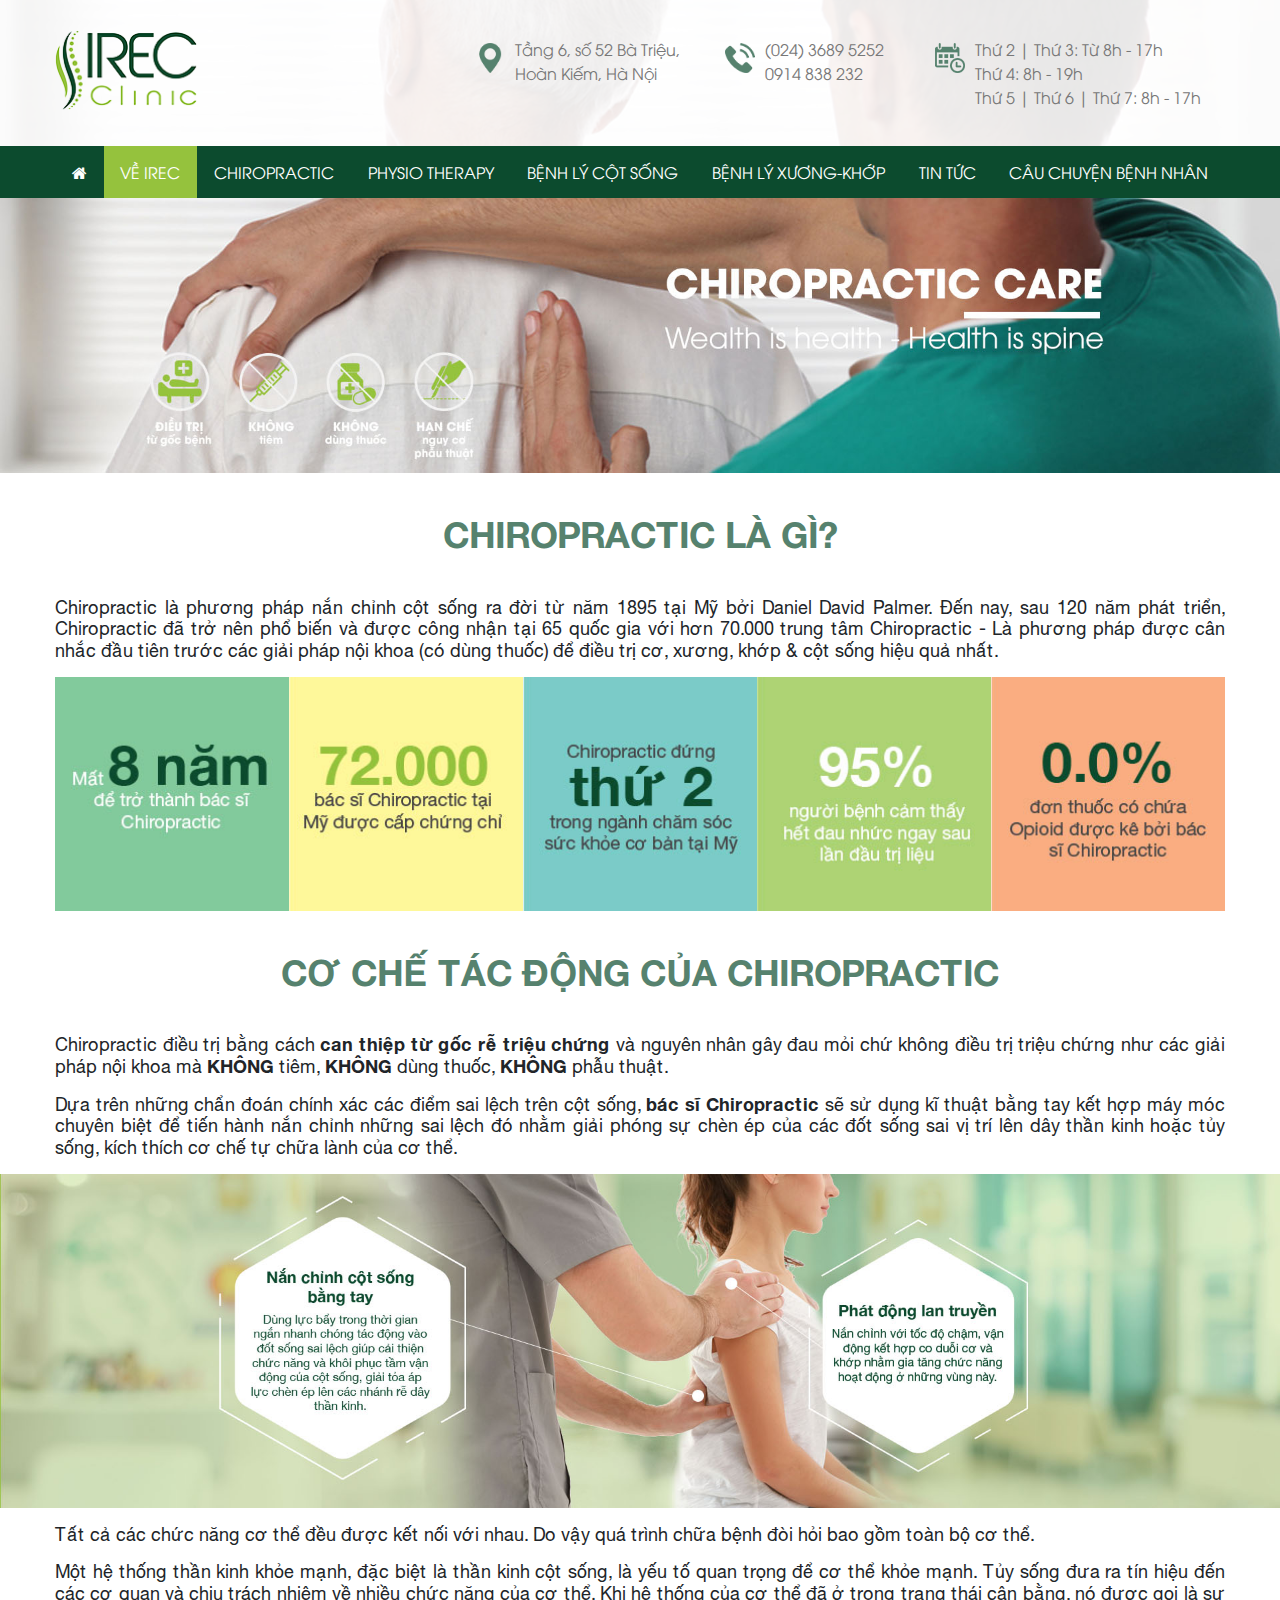
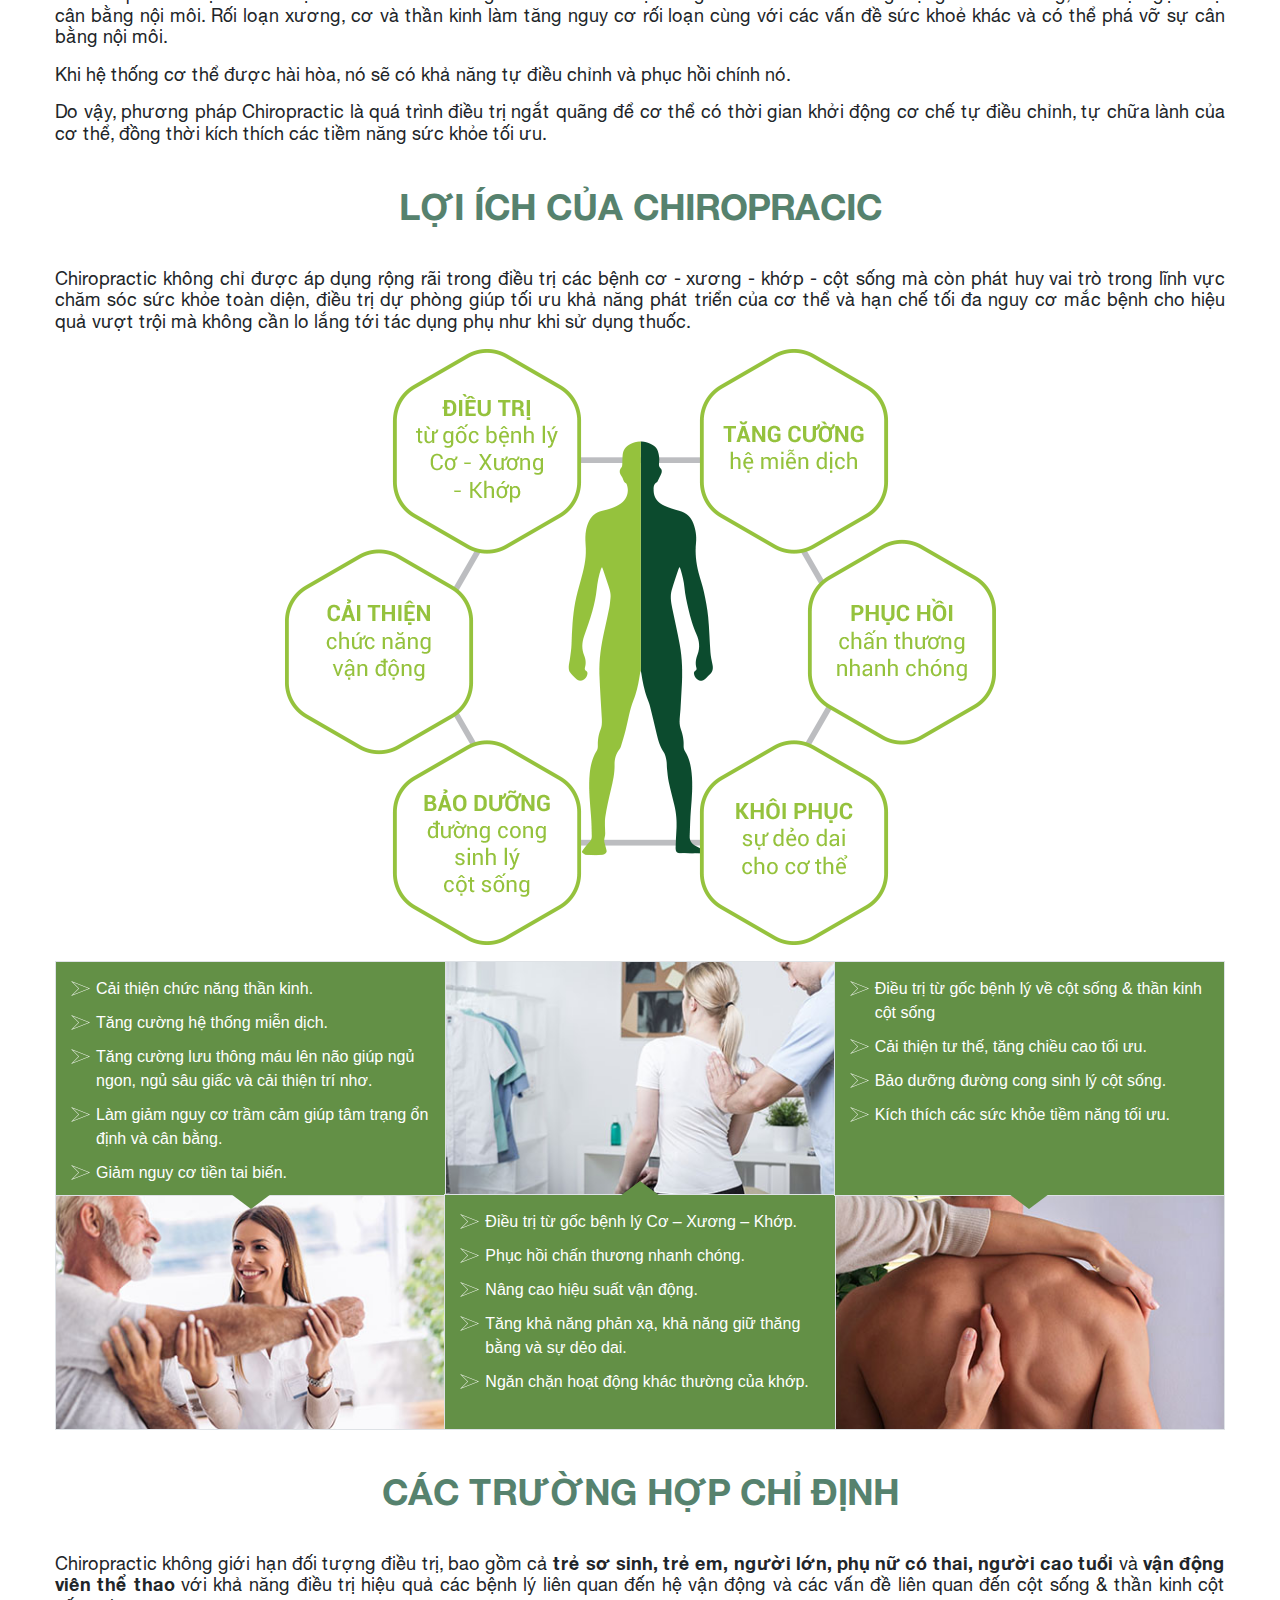
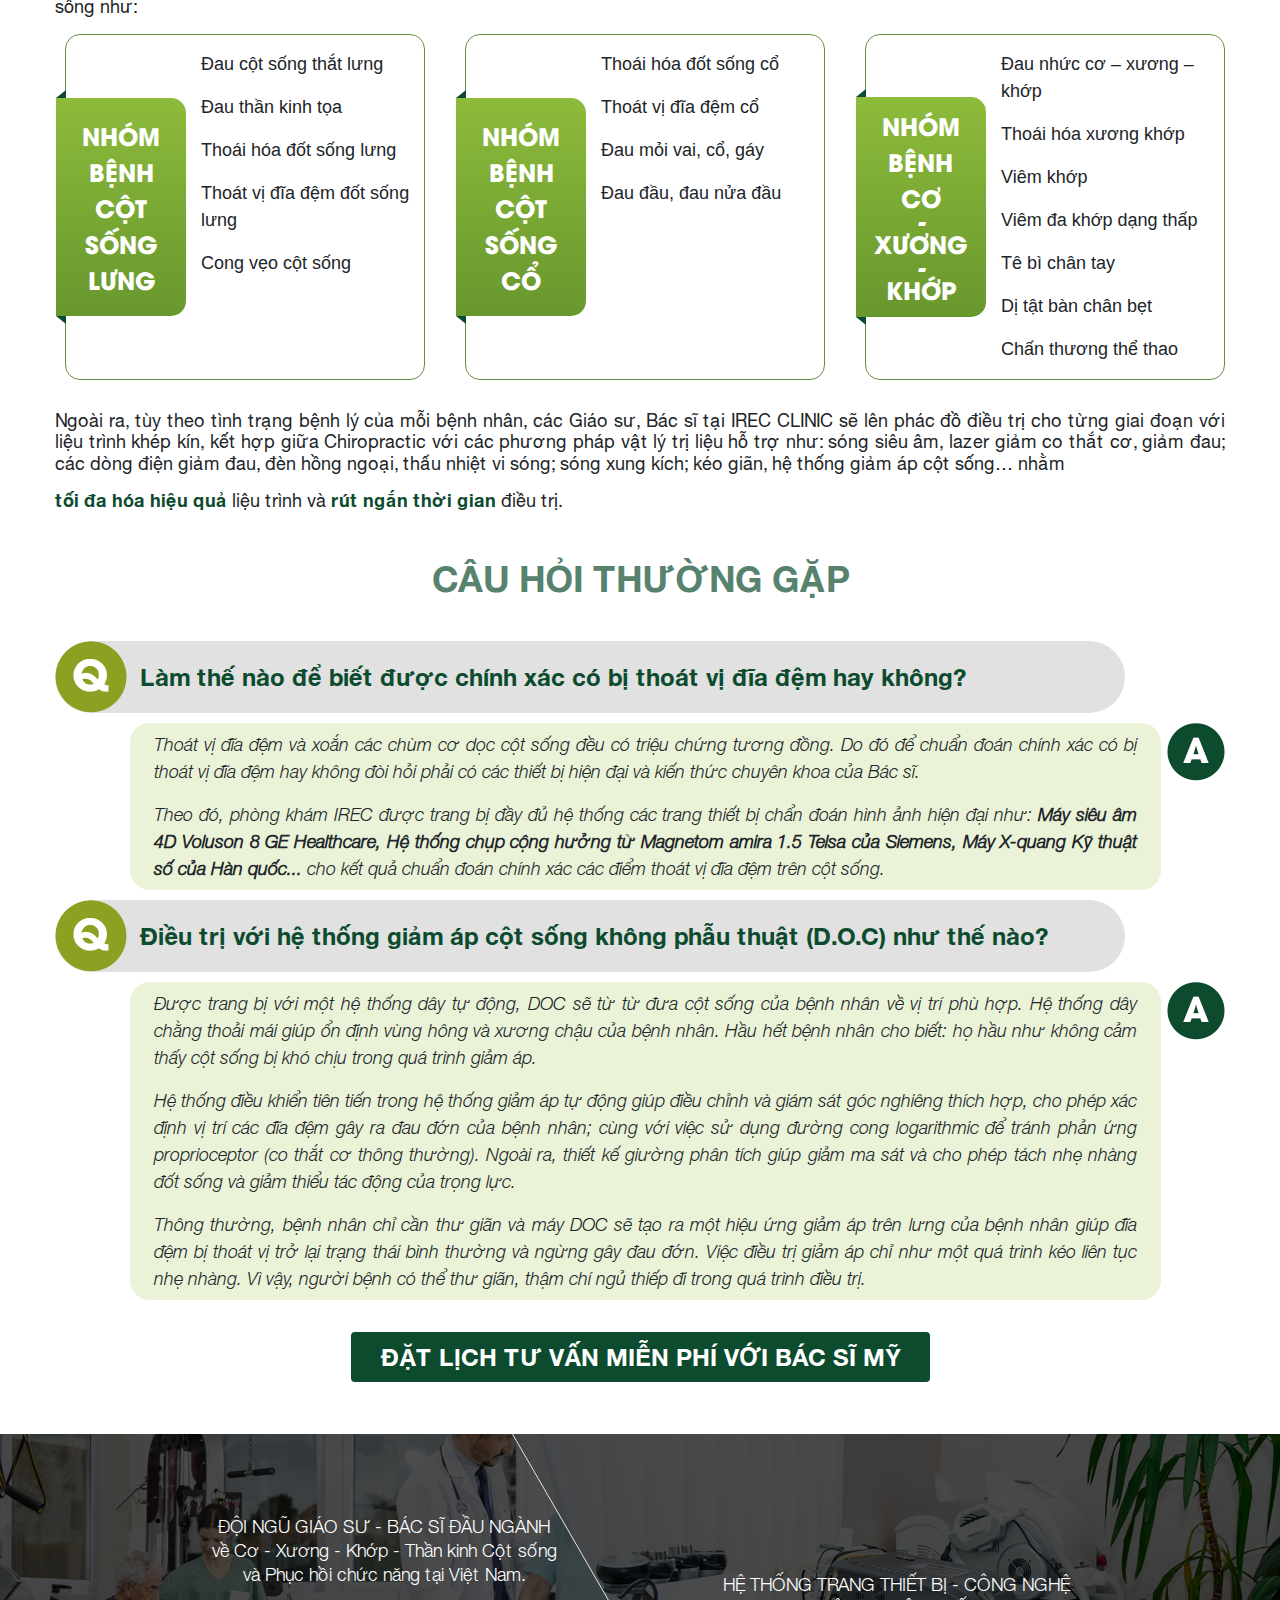
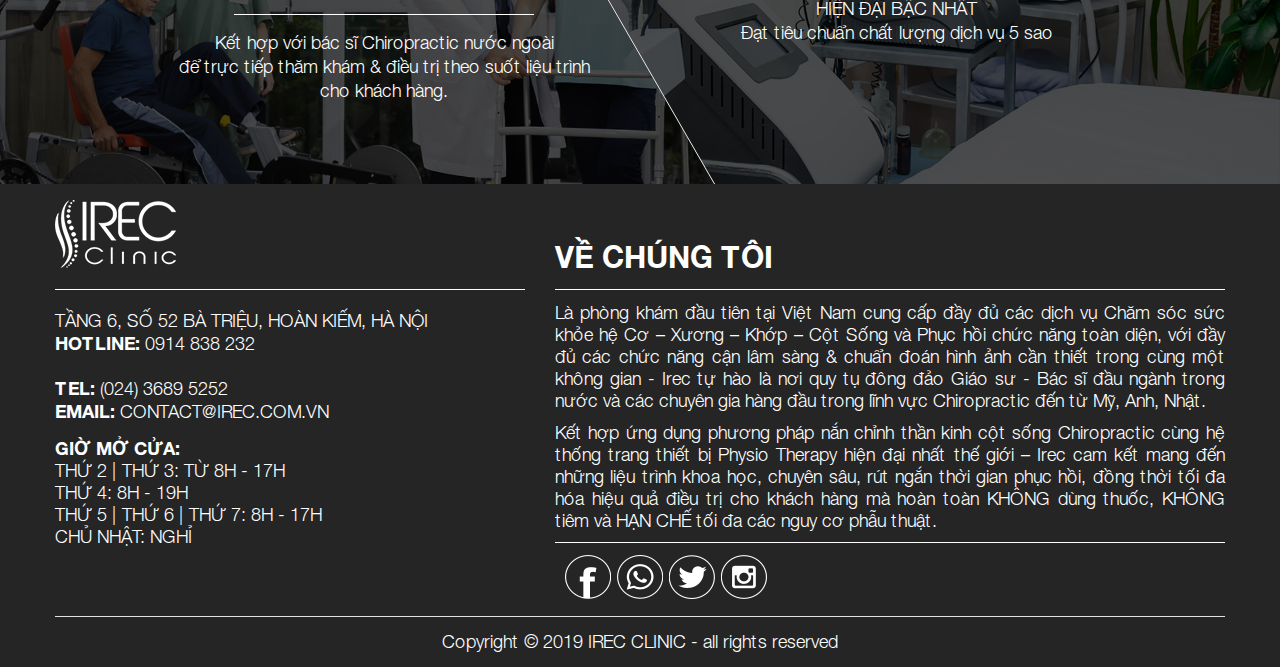
==== dest/chiropractic.html @ 5f39c8de "add landingpages" ====
<!DOCTYPE html>
<html lang="vi">
    <head>
        <title>Title</title>
        <meta charset="utf-8" />
        <meta name="description" content="Description" />
        <meta name="viewport" content="width=device-width, initial-scale=1" />
        <!-- vendor style-->
        <link rel="stylesheet" href="./vendor/font-awesome-4.7.0/css/font-awesome.min.css" />
        <link rel="stylesheet" href="./vendor/swiper/css/swiper.min.css" />
        <!-- custom style-->
        <link rel="stylesheet" href="./css/style.css" />
    </head>
    <body>
        <!-- header-->
        <header class="header">
            <div class="header__wrapper">
                <div class="container">
                    <div class="header__inner">
                        <button class="header__btn navbar-mobile-btn" type="button">
                            <span></span>
                            <span></span>
                            <span></span>
                        </button>
                        <a class="header__logo" href="#!">
                            <img src="./images/logo.png" alt="" />
                        </a>
                    </div>
                </div>
                <nav class="navigation">
                    <div class="container">
                        <div class="navbar-backdrop"></div>
                        <div class="navbar navbar-mobile navbar-expand-xl">
                            <div class="navbar-header">
                                <button class="navbar-close" type="button">
                                    <i class="fa fa-long-arrow-left"></i>
                                </button>
                                <div class="navbar-title">Navigation</div>
                            </div>
                            <ul class="menu">
                                <li class="menu__item">
                                    <a class="menu__link menu__link--home" href="#!">
                                        <i class="fa fa-home"></i>
                                    </a>
                                </li>
                                <li class="menu__item menu__dropdown active">
                                    <a class="menu__link" href="#!">VỀ IREC</a>
                                    <ul class="menu__sub">
                                        <li class="menu__sub-item">
                                            <a class="menu__sub-link" href="#!">Sub menu link</a>
                                        </li>
                                        <li class="menu__sub-item">
                                            <a class="menu__sub-link" href="#!">Sub menu link</a>
                                        </li>
                                        <li class="menu__sub-item">
                                            <a class="menu__sub-link" href="#!">Sub menu link</a>
                                        </li>
                                        <li class="menu__sub-item menu__dropdown">
                                            <a class="menu__sub-link" href="#!">Sub menu link</a>
                                            <ul class="menu__sub menu__sub--dropright">
                                                <li class="menu__sub-item">
                                                    <a class="menu__sub-link" href="#!">Sub menu link</a>
                                                </li>
                                                <li class="menu__sub-item">
                                                    <a class="menu__sub-link" href="#!">Sub menu link</a>
                                                </li>
                                                <li class="menu__sub-item">
                                                    <a class="menu__sub-link" href="#!">Sub menu link</a>
                                                </li>
                                                <li class="menu__sub-item menu__dropdown">
                                                    <a class="menu__sub-link" href="#!">Sub menu link</a>
                                                    <ul class="menu__sub menu__sub--dropright">
                                                        <li class="menu__sub-item">
                                                            <a class="menu__sub-link" href="#!">Sub menu link</a>
                                                        </li>
                                                        <li class="menu__sub-item">
                                                            <a class="menu__sub-link" href="#!">Sub menu link</a>
                                                        </li>
                                                        <li class="menu__sub-item">
                                                            <a class="menu__sub-link" href="#!">Sub menu link</a>
                                                        </li>
                                                        <li class="menu__sub-item">
                                                            <a class="menu__sub-link" href="#!">Sub menu link</a>
                                                        </li>
                                                    </ul>
                                                </li>
                                            </ul>
                                        </li>
                                    </ul>
                                </li>
                                <li class="menu__item">
                                    <a class="menu__link" href="#!">CHIROPRACTIC</a>
                                </li>
                                <li class="menu__item">
                                    <a class="menu__link" href="#!">PHYSIO THERAPY</a>
                                </li>
                                <li class="menu__item">
                                    <a class="menu__link" href="#!">BỆNH LÝ CỘT SỐNG</a>
                                </li>
                                <li class="menu__item">
                                    <a class="menu__link" href="#!">BỆNH LÝ XƯƠNG-KHỚP</a>
                                </li>
                                <li class="menu__item">
                                    <a class="menu__link" href="#!">TIN TỨC</a>
                                </li>
                                <li class="menu__item">
                                    <a class="menu__link" href="#!">CÂU CHUYỆN BỆNH NHÂN</a>
                                </li>
                            </ul>
                            <div class="h-info">
                                <div class="h-info__item">
                                    <img class="h-info__icon" src="./images/icon-map-marker.png" alt="" />
                                    <div class="h-info__text">
                                        <p>Tầng 6, số 52 Bà Triệu, Hoàn Kiếm, Hà Nội</p>
                                    </div>
                                </div>
                                <div class="h-info__item">
                                    <img class="h-info__icon" src="./images/icon-phone-call.png" alt="" />
                                    <div class="h-info__text">
                                        <p>
                                            <a class="text-default d-inline-block" href="tel: 02436895252">(024) 3689 5252</a>
                                            <br/>
                                            <a class="text-default d-inline-block" href="tel: 0914838232">0914 838 232</a>
                                        </p>
                                    </div>
                                </div>
                                <div class="h-info__item">
                                    <img class="h-info__icon" src="./images/icon-date-time.png" alt="" />
                                    <div class="h-info__text">
                                        <p>Thứ 2 | Thứ 3: Từ 8h - 17h
                                            <br/>Thứ 4: 8h - 19h
                                            <br/>Thứ 5 | Thứ 6 | Thứ 7: 8h - 17h</p>
                                    </div>
                                </div>
                            </div>
                        </div>
                    </div>
                </nav>
            </div>
        </header>
        <!-- main content-->
        <section>
            <picture class="w-100">
                <source srcset="./images/chiropractic-banner.jpg" media="(min-width: 768px)">
                <img class="w-100" srcset="./images/chiropractic-banner-small.jpg" alt="…">
            </picture>
        </section>
        <section>
            <div class="container">
                <h2 class="title">Chiropractic là gì?</h2>
                <div class="text-content">
                    <p>Chiropractic là phương pháp nắn chỉnh cột sống ra đời từ năm 1895 tại Mỹ bởi Daniel David Palmer. Đến nay, sau 120 năm phát triển, Chiropractic đã trở nên phổ biến và được công nhận tại 65 quốc gia với hơn 70.000 trung tâm Chiropractic
                        - Là phương pháp được cân nhắc đầu tiên trước các giải pháp nội khoa (có dùng thuốc) để điều trị cơ, xương, khớp & cột sống hiệu quả nhất.</p>
                </div>
                <div class="row no-gutters justify-content-center">
                    <div class="col-xl-20 col-4">
                        <div class="square-img">
                            <img src="./images/chiropractic-define-1.jpg" alt="">
                        </div>
                    </div>
                    <div class="col-xl-20 col-4">
                        <div class="square-img">
                            <img src="./images/chiropractic-define-2.jpg" alt="">
                        </div>
                    </div>
                    <div class="col-xl-20 col-4">
                        <div class="square-img">
                            <img src="./images/chiropractic-define-3.jpg" alt="">
                        </div>
                    </div>
                    <div class="col-xl-20 col-4">
                        <div class="square-img">
                            <img src="./images/chiropractic-define-4.jpg" alt="">
                        </div>
                    </div>
                    <div class="col-xl-20 col-4">
                        <div class="square-img">
                            <img src="./images/chiropractic-define-5.jpg" alt="">
                        </div>
                    </div>
                </div>
            </div>
        </section>
        <section>
            <div class="container">
                <h2 class="title">Cơ chế tác động của Chiropractic</h2>
                <div class="text-content">
                    <p>Chiropractic điều trị bằng cách
                        <strong>can thiệp từ gốc rễ triệu chứng</strong>
                        và nguyên nhân gây đau mỏi chứ không điều trị triệu chứng như các giải pháp nội khoa mà
                        <strong>KHÔNG</strong>
                        tiêm,
                        <strong>KHÔNG</strong>
                        dùng thuốc,
                        <strong>KHÔNG</strong>
                        phẫu thuật.
                    </p>
                    <p>Dựa trên những chẩn đoán chính xác các điểm sai lệch trên cột sống,
                        <strong>bác sĩ Chiropractic</strong> sẽ sử dụng kĩ thuật bằng tay kết hợp máy móc chuyên biệt để tiến hành nắn chỉnh những sai lệch đó nhằm giải phóng sự chèn ép của các đốt sống sai vị trí lên dây thần kinh hoặc tủy sống, kích thích cơ
                        chế tự chữa lành của cơ thể.</p>
                </div>
            </div>
        </section>
        <div class="mb-3">
            <picture class="w-100">
                <source srcset="./images/chiropractic-mechanism.jpg" media="(min-width: 768px)">
                <img class="w-100" srcset="./images/chiropractic-mechanism-small.jpg" alt="…">
            </picture>
        </div>
        <section>
            <div class="container">
                <div class="text-content">
                    <p>Tất cả các chức năng cơ thể đều được kết nối với nhau. Do vậy quá trình chữa bệnh đòi hỏi bao gồm toàn bộ cơ thể.</p>
                    <p>Một hệ thống thần kinh khỏe mạnh, đặc biệt là thần kinh cột sống, là yếu tố quan trọng để cơ thể khỏe mạnh. Tủy sống đưa ra tín hiệu đến các cơ quan và chịu trách nhiệm về nhiều chức năng của cơ thể. Khi hệ thống của cơ thể đã ở trong
                        trạng thái cân bằng, nó được gọi là sự cân bằng nội môi. Rối loạn xương, cơ và thần kinh làm tăng nguy cơ rối loạn cùng với các vấn đề sức khoẻ khác và có thể phá vỡ sự cân bằng nội môi.</p>
                    <p>Khi hệ thống cơ thể được hài hòa, nó sẽ có khả năng tự điều chỉnh và phục hồi chính nó.</p>
                    <p>Do vậy, phương pháp Chiropractic là quá trình điều trị ngắt quãng để cơ thể có thời gian khởi động cơ chế tự điều chỉnh, tự chữa lành của cơ thể, đồng thời kích thích các tiềm năng sức khỏe tối ưu.</p>
                </div>
            </div>
        </section>
        <section>
            <div class="container">
                <h2 class="title">Lợi ích của chiropracic</h2>
                <div class="text-content">
                    <p>Chiropractic không chỉ được áp dụng rộng rãi trong điều trị các bệnh cơ - xương - khớp - cột sống mà còn phát huy vai trò trong lĩnh vực chăm sóc sức khỏe toàn diện, điều trị dự phòng giúp tối ưu khả năng phát triển của cơ thể và hạn
                        chế tối đa nguy cơ mắc bệnh cho hiệu quả vượt trội mà không cần lo lắng tới tác dụng phụ như khi sử dụng thuốc.</p>
                    <p>
                        <img src="./images/chiropractic-benefit.png" alt="" style="display: block; margin: 0 auto;">
                    </p>
                </div>
            </div>
            <div>
                <div class="container">
                    <div style="padding: 1px;">
                        <div class="row no-gutters">
                            <div class="col-lg-4">
                                <div class="benefit">
                                    <div class="benefit__content">
                                        <ul class="benefit__list">
                                            <li class="benefit__item">Cải thiện chức năng thần kinh.</li>
                                            <li class="benefit__item">Tăng cường hệ thống miễn dịch.</li>
                                            <li class="benefit__item">Tăng cường lưu thông máu lên não giúp ngủ ngon, ngủ sâu giấc và cải thiện trí nhơ.</li>
                                            <li class="benefit__item">Làm giảm nguy cơ trầm cảm giúp tâm trạng ổn định và cân bằng.</li>
                                            <li class="benefit__item">Giảm nguy cơ tiền tai biến.</li>
                                        </ul>
                                    </div>
                                    <div class="benefit__iwrap">
                                        <img src="./images/chiropractic-benefit-1.jpg" alt="">
                                    </div>
                                </div>
                            </div>
                            <div class="col-lg-4">
                                <div class="benefit benefit-reverse">
                                    <div class="benefit__content">
                                        <ul class="benefit__list">
                                            <li class="benefit__item">Điều trị từ gốc bệnh lý Cơ – Xương – Khớp.</li>
                                            <li class="benefit__item">Phục hồi chấn thương nhanh chóng.</li>
                                            <li class="benefit__item">Nâng cao hiệu suất vận động.</li>
                                            <li class="benefit__item">Tăng khả năng phản xạ, khả năng giữ thăng bằng và sự dẻo dai.</li>
                                            <li class="benefit__item">Ngăn chặn hoạt động khác thường của khớp.</li>
                                        </ul>
                                    </div>
                                    <div class="benefit__iwrap">
                                        <img src="./images/chiropractic-benefit-2.jpg" alt="">
                                    </div>
                                </div>
                            </div>
                            <div class="col-lg-4">
                                <div class="benefit">
                                    <div class="benefit__content">
                                        <ul class="benefit__list">
                                            <li class="benefit__item">Điều trị từ gốc bệnh lý về cột sống &amp; thần kinh cột sống</li>
                                            <li class="benefit__item">Cải thiện tư thế, tăng chiều cao tối ưu.</li>
                                            <li class="benefit__item">Bảo dưỡng đường cong sinh lý cột sống.</li>
                                            <li class="benefit__item">Kích thích các sức khỏe tiềm năng tối ưu.</li>
                                        </ul>
                                    </div>
                                    <div class="benefit__iwrap">
                                        <img src="./images/chiropractic-benefit-3.jpg" alt="">
                                    </div>
                                </div>
                            </div>
                        </div>
                    </div>
                </div>
            </div>
        </section>
        <section>
            <div class="container">
                <h2 class="title">Các trường hợp chỉ định</h2>
                <div class="text-content">
                    <p>Chiropractic không giới hạn đối tượng điều trị, bao gồm cả
                        <strong>trẻ sơ sinh, trẻ em, người lớn, phụ nữ có thai, người cao tuổi</strong>
                        và
                        <strong>vận động viên thể thao</strong>
                        với khả năng điều trị hiệu quả các bệnh lý liên quan đến hệ vận động và các vấn đề liên quan đến cột sống & thần kinh cột sống như:
                    </p>
                </div>
                <div class="row justify-content-center">
                    <div class="col-lg-4 col-md-6 offset-md-0 col-sm-10 offset-sm-1 mb-30">
                        <div class="case">
                            <div class="case__body">
                                <div class="case__title">
                                    <span>Nhóm</span>
                                    <span>bệnh</span>
                                    <span>cột</span>
                                    <span>sống</span>
                                    <span>lưng</span>
                                </div>
                                <ul class="case__list">
                                    <li class="case__item">Đau cột sống thắt lưng</li>
                                    <li class="case__item">Đau thần kinh tọa</li>
                                    <li class="case__item">Thoái hóa đốt sống lưng</li>
                                    <li class="case__item">Thoát vị đĩa đệm đốt sống lưng</li>
                                    <li class="case__item">Cong vẹo cột sống</li>
                                </ul>
                            </div>
                        </div>
                    </div>
                    <div class="col-lg-4 col-md-6 offset-md-0 col-sm-10 offset-sm-1 mb-30">
                        <div class="case">
                            <div class="case__body">
                                <div class="case__title">
                                    <span>Nhóm</span>
                                    <span>bệnh</span>
                                    <span>cột</span>
                                    <span>sống</span>
                                    <span>cổ</span>
                                </div>
                                <ul class="case__list">
                                    <li class="case__item">Thoái hóa đốt sống cổ</li>
                                    <li class="case__item">Thoát vị đĩa đệm cổ</li>
                                    <li class="case__item">Đau mỏi vai, cổ, gáy</li>
                                    <li class="case__item">Đau đầu, đau nửa đầu</li>
                                </ul>
                            </div>
                        </div>
                    </div>
                    <div class="col-lg-4 col-md-6 offset-md-0 col-sm-10 offset-sm-1 mb-30">
                        <div class="case">
                            <div class="case__body">
                                <div class="case__title">
                                    <span>Nhóm</span>
                                    <span>bệnh</span>
                                    <span>cơ</span>
                                    <i>-</i>
                                    <span>xương</span>
                                    <i>-</i>
                                    <span>khớp</span>
                                </div>
                                <ul class="case__list">
                                    <li class="case__item">Đau nhức cơ – xương – khớp</li>
                                    <li class="case__item">Thoái hóa xương khớp</li>
                                    <li class="case__item">Viêm khớp</li>
                                    <li class="case__item">Viêm đa khớp dạng thấp</li>
                                    <li class="case__item">Tê bì chân tay</li>
                                    <li class="case__item">Dị tật bàn chân bẹt</li>
                                    <li class="case__item">Chấn thương thể thao</li>
                                </ul>
                            </div>
                        </div>
                    </div>
                </div>
                <div class="text-content">
                    <p>Ngoài ra, tùy theo tình trạng bệnh lý của mỗi bệnh nhân, các Giáo sư, Bác sĩ tại IREC CLINIC sẽ lên phác đồ điều trị cho từng giai đoạn với liệu trình khép kín, kết hợp giữa Chiropractic với các phương pháp vật lý trị liệu hỗ trợ như:
                        sóng siêu âm, lazer giảm co thắt cơ, giảm đau; các dòng điện giảm đau, đèn hồng ngoại, thấu nhiệt vi sóng; sóng xung kích; kéo giãn, hệ thống giảm áp cột sống… nhằm</p>
                    <strong class="text-green">tối đa hóa hiệu quả</strong>
                    liệu trình và
                    <strong class="text-green">rút ngắn thời gian</strong>
                    điều trị.
                </div>
            </div>
        </section>
        <!-- difference questions-->
        <section class="section">
            <div class="container">
                <h2 class="section__title">Câu hỏi thường gặp</h2>
                <div class="question">
                    <img class="question__icon" src="./images/icon-question.png" alt="" />
                    <div class="question__text">Làm thế nào để biết được chính xác có bị thoát vị đĩa đệm hay không?</div>
                </div>
                <div class="answer">
                    <img class="answer__icon" src="./images/icon-answer.png" alt="" />
                    <div class="answer__content">
                        <p>Thoát vị đĩa đệm và xoắn các chùm cơ dọc cột sống đều có triệu chứng tương đồng. Do đó để chuẩn đoán chính xác có bị thoát vị đĩa đệm hay không đòi hỏi phải có các thiết bị hiện đại và kiến thức chuyên khoa của Bác sĩ.</p>
                        <p>Theo đó, phòng khám IREC được trang bị đầy đủ hệ thống các trang thiết bị chẩn đoán hình ảnh hiện đại như:
                            <strong>Máy siêu âm 4D Voluson 8 GE Healthcare, Hệ thống chụp cộng hưởng từ Magnetom amira 1.5 Telsa của Siemens, Máy X-quang Kỹ thuật số của Hàn quốc...</strong>
                            cho kết quả chuẩn đoán chính xác các điểm thoát vị đĩa đệm trên cột sống.
                        </p>
                    </div>
                </div>
                <div class="question">
                    <img class="question__icon" src="./images/icon-question.png" alt="" />
                    <div class="question__text">Điều trị với hệ thống giảm áp cột sống không phẫu thuật (D.O.C) như thế nào?</div>
                </div>
                <div class="answer">
                    <img class="answer__icon" src="./images/icon-answer.png" alt="" />
                    <div class="answer__content">
                        <p>Được trang bị với một hệ thống dây tự động, DOC sẽ từ từ đưa cột sống của bệnh nhân về vị trí phù hợp. Hệ thống dây chằng thoải mái giúp ổn định vùng hông và xương chậu của bệnh nhân. Hầu hết bệnh nhân cho biết: họ hầu như không
                            cảm thấy cột sống bị khó chịu trong quá trình giảm áp.</p>
                        <p>Hệ thống điều khiển tiên tiến trong hệ thống giảm áp tự động giúp điều chỉnh và giám sát góc nghiêng thích hợp, cho phép xác định vị trí các đĩa đệm gây ra đau đớn của bệnh nhân; cùng với việc sử dụng đường cong logarithmic để
                            tránh phản ứng proprioceptor (co thắt cơ thông thường). Ngoài ra, thiết kế giường phân tích giúp giảm ma sát và cho phép tách nhẹ nhàng đốt sống và giảm thiểu tác động của trọng lực.</p>
                        <p>Thông thường, bệnh nhân chỉ cần thư giãn và máy DOC sẽ tạo ra một hiệu ứng giảm áp trên lưng của bệnh nhân giúp đĩa đệm bị thoát vị trở lại trạng thái bình thường và ngừng gây đau đớn. Việc điều trị giảm áp chỉ như một quá trình
                            kéo liên tục nhẹ nhàng. Vì vậy, người bệnh có thể thư giãn, thậm chí ngủ thiếp đi trong quá trình điều trị.</p>
                    </div>
                </div>
                <div class="text-center py-20">
                    <a class="m-btn m-btn--green" href="#!">ĐẶT LỊCH TƯ VẤN MIỄN PHÍ VỚI BÁC SĨ MỸ</a>
                </div>
            </div>
        </section>
        <section class="lp-intro">
            <div class="lp-intro__human">
                <img class="lp-intro__human-bg" src="./images/human-intro-bg.png" alt="" />
                <div class="lp-intro__content">
                    <p>ĐỘI NGŨ GIÁO SƯ - BÁC SĨ ĐẦU NGÀNH
                        <br/>về Cơ - Xương - Khớp - Thần kinh Cột sống
                        <br/>và Phục hồi chức năng tại Việt Nam.
                        <br/>
                    </p>
                    <p style="text-align: center;">
                        <span style="display: inline-block; width: 300px; max-width: 100%; border-top: 1px solid #fff;"></span>
                    </p>
                    <p>Kết hợp với bác sĩ Chiropractic nước ngoài
                        <br/>để trực tiếp thăm khám & điều trị theo suốt liệu trình
                        <br/>cho khách hàng.</p>
                </div>
            </div>
            <div class="lp-intro__equipment">
                <img class="lp-intro__equipment-bg" src="./images/equipment-intro-bg.png" alt="" />
                <div class="lp-intro__content">
                    <p>HỆ THỐNG TRANG THIẾT BỊ - CÔNG NGHỆ
                        <br/>HIỆN ĐẠI BẬC NHẤT
                        <br/>Đạt tiêu chuẩn chất lượng dịch vụ 5 sao</p>
                </div>
            </div>
        </section>
        <!-- footer-->
        <footer class="footer">
            <div class="container">
                <div class="row">
                    <div class="col-lg-5">
                        <section class="f-contact">
                            <div class="f-contact__header">
                                <a class="f-contact__logo" href="./">
                                    <img src="./images/logo-white.png" alt="" />
                                </a>
                            </div>
                            <div class="f-contact__content">
                                <p>TẦNG 6, SỐ 52 BÀ TRIỆU, HOÀN KIẾM, HÀ NỘI
                                    <br/>
                                    <strong>HOTLINE:</strong>
                                    <a href="tel:0914838232">0914 838 232</a>
                                    <br/>
                                    <br/>
                                    <strong>TEL:</strong>
                                    <a href="tel:02436895252">(024) 3689 5252</a>
                                    <br/>
                                    <strong>EMAIL:</strong>
                                    <a href="#!">CONTACT@IREC.COM.VN</a>
                                </p>
                                <p>
                                    <strong>GIỜ MỞ CỬA:</strong>
                                    <br/>Thứ 2 | Thứ 3: Từ 8h - 17h
                                    <br/>Thứ 4: 8h - 19h
                                    <br/>Thứ 5 | Thứ 6 | Thứ 7: 8h - 17h
                                    <br/>Chủ nhật: NGHỈ</p>
                            </div>
                        </section>
                    </div>
                    <div class="col-lg-7">
                        <section class="f-about">
                            <h2 class="f-about__title">Về chúng tôi</h2>
                            <div class="f-about__content">
                                <p style="margin-bottom: 10px; font-size: 18px; line-height: 22px;">Là phòng khám đầu tiên tại Việt Nam cung cấp đầy đủ các dịch vụ Chăm sóc sức khỏe hệ Cơ – Xương – Khớp – Cột Sống và Phục hồi chức năng toàn diện, với đầy đủ các chức năng cận lâm sàng & chuẩn đoán hình ảnh cần thiết trong
                                    cùng một không gian - Irec tự hào là nơi quy tụ đông đảo Giáo sư - Bác sĩ đầu ngành trong nước và các chuyên gia hàng đầu trong lĩnh vực Chiropractic đến từ Mỹ, Anh, Nhật.</p>
                                <p style="margin-bottom: 10px; font-size: 18px; line-height: 22px;">Kết hợp ứng dụng phương pháp nắn chỉnh thần kinh cột sống Chiropractic cùng hệ thống trang thiết bị Physio Therapy hiện đại nhất thế giới – Irec cam kết mang đến những liệu trình khoa học, chuyên sâu, rút ngắn thời gian
                                    phục hồi, đồng thời tối đa hóa hiệu quả điều trị cho khách hàng mà hoàn toàn KHÔNG dùng thuốc, KHÔNG tiêm và HẠN CHẾ tối đa các nguy cơ phẫu thuật.</p>
                            </div>
                        </section>
                        <ul class="f-social">
                            <li class="f-social__item">
                                <a class="f-social__link" href="#!">
                                    <img src="./images/icon-facebook-o.png" alt="" />
                                </a>
                            </li>
                            <li class="f-social__item">
                                <a class="f-social__link" href="#!">
                                    <img src="./images/icon-wechat-o.png" alt="" />
                                </a>
                            </li>
                            <li class="f-social__item">
                                <a class="f-social__link" href="#!">
                                    <img src="./images/icon-twitter-o.png" alt="" />
                                </a>
                            </li>
                            <li class="f-social__item">
                                <a class="f-social__link" href="#!">
                                    <img src="./images/icon-instagram-o.png" alt="" />
                                </a>
                            </li>
                        </ul>
                    </div>
                </div>
                <div class="footer__copyright">Copyright © 2019 IREC CLINIC - all rights reserved</div>
            </div>
        </footer>
        <!-- javascript library-->
        <!-- vendor script-->
        <script src="./vendor/jquery/jquery-3.3.1.min.js"></script>
        <script src="./vendor/popper/popper.min.js"></script>
        <script src="./vendor/bootstrap/js/bootstrap.min.js"></script>
        <script src="./vendor/swiper/js/swiper.min.js"></script>
        <!-- custom script-->
        <script src="./js/globals.js"></script>
    </body>
</html>
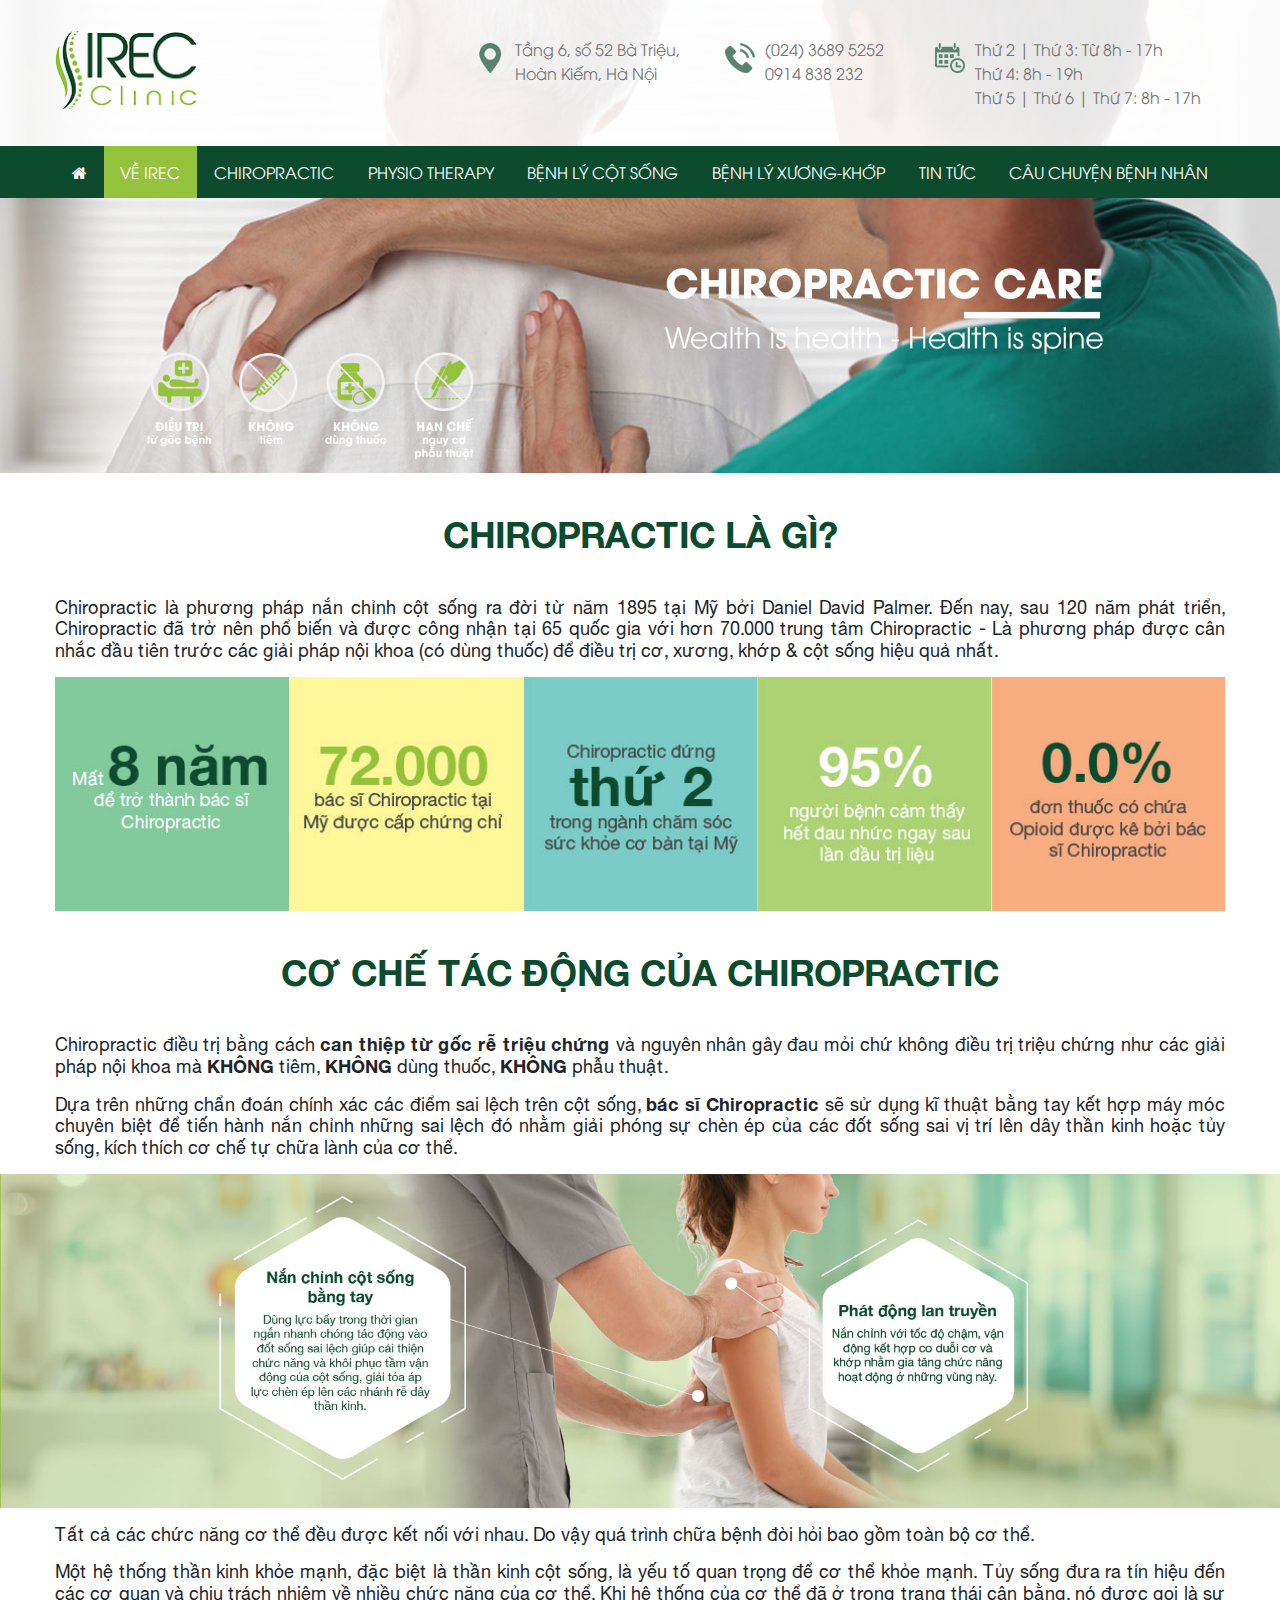
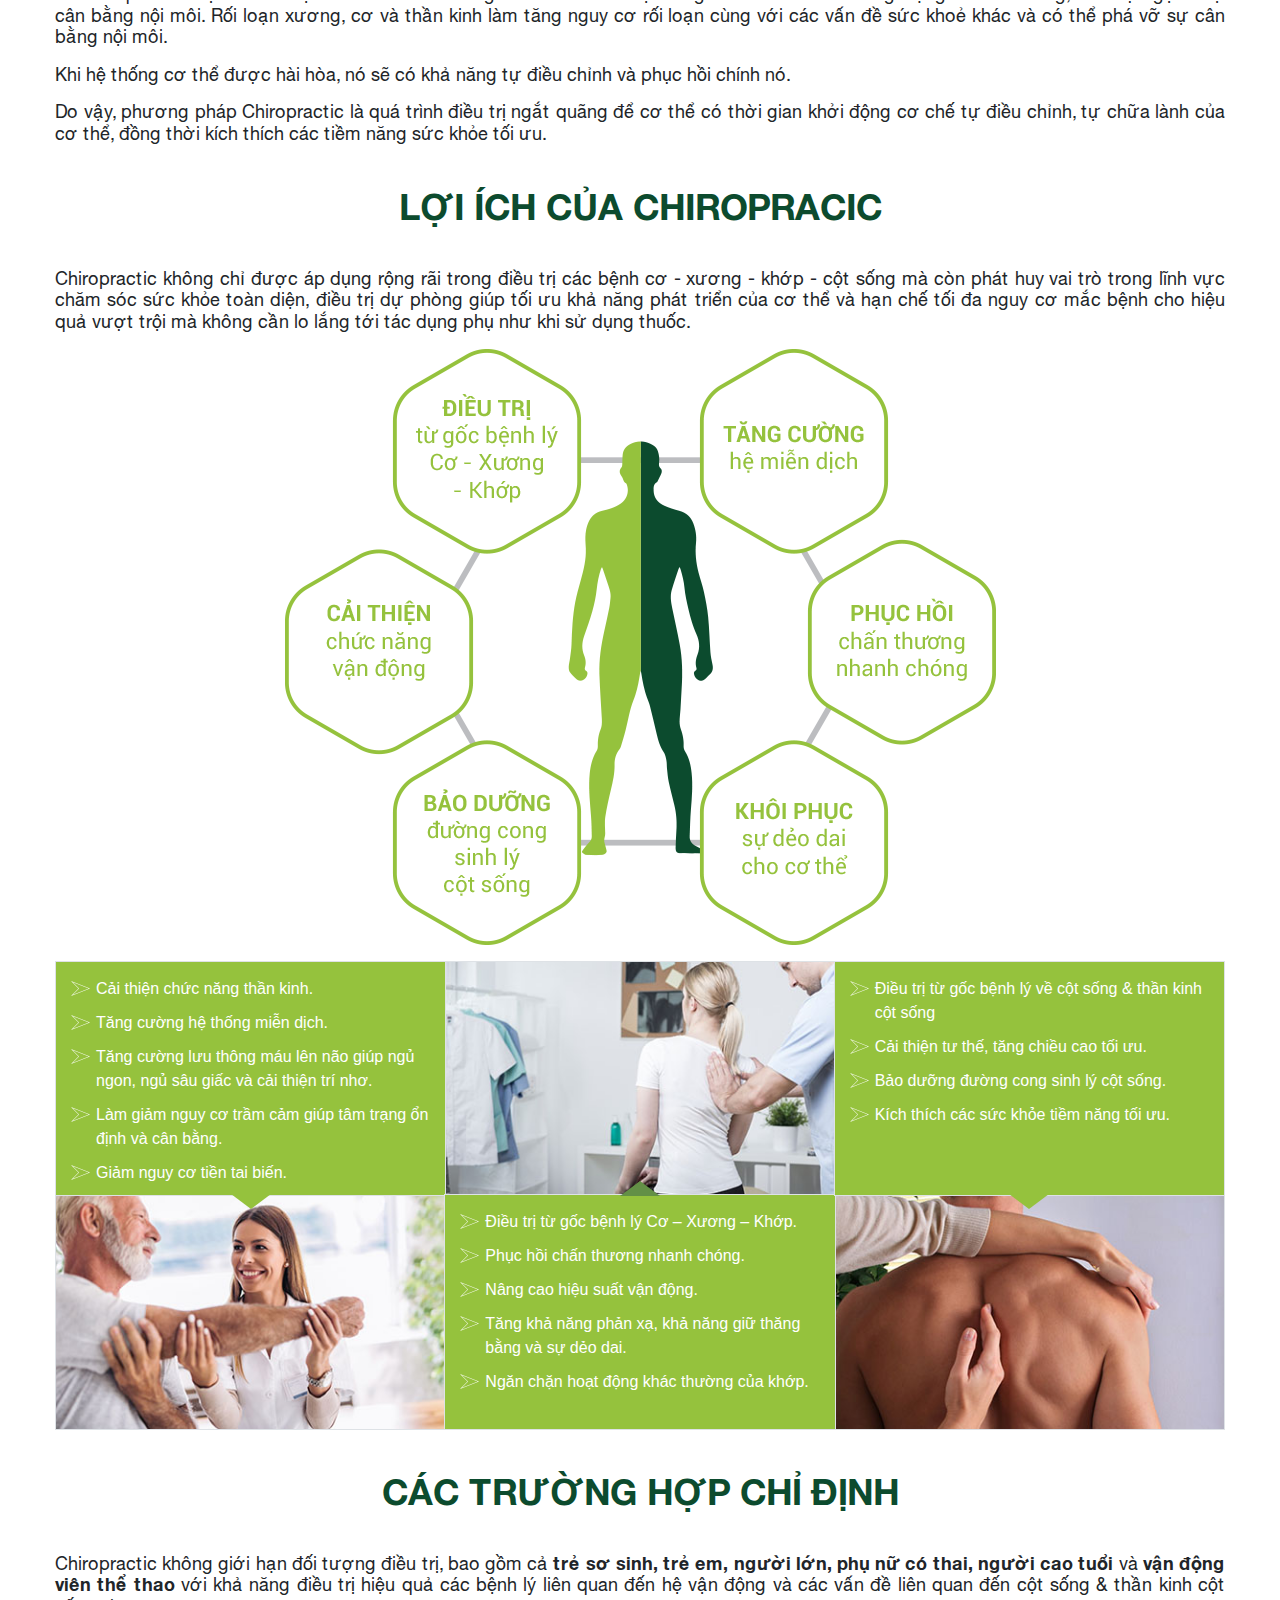
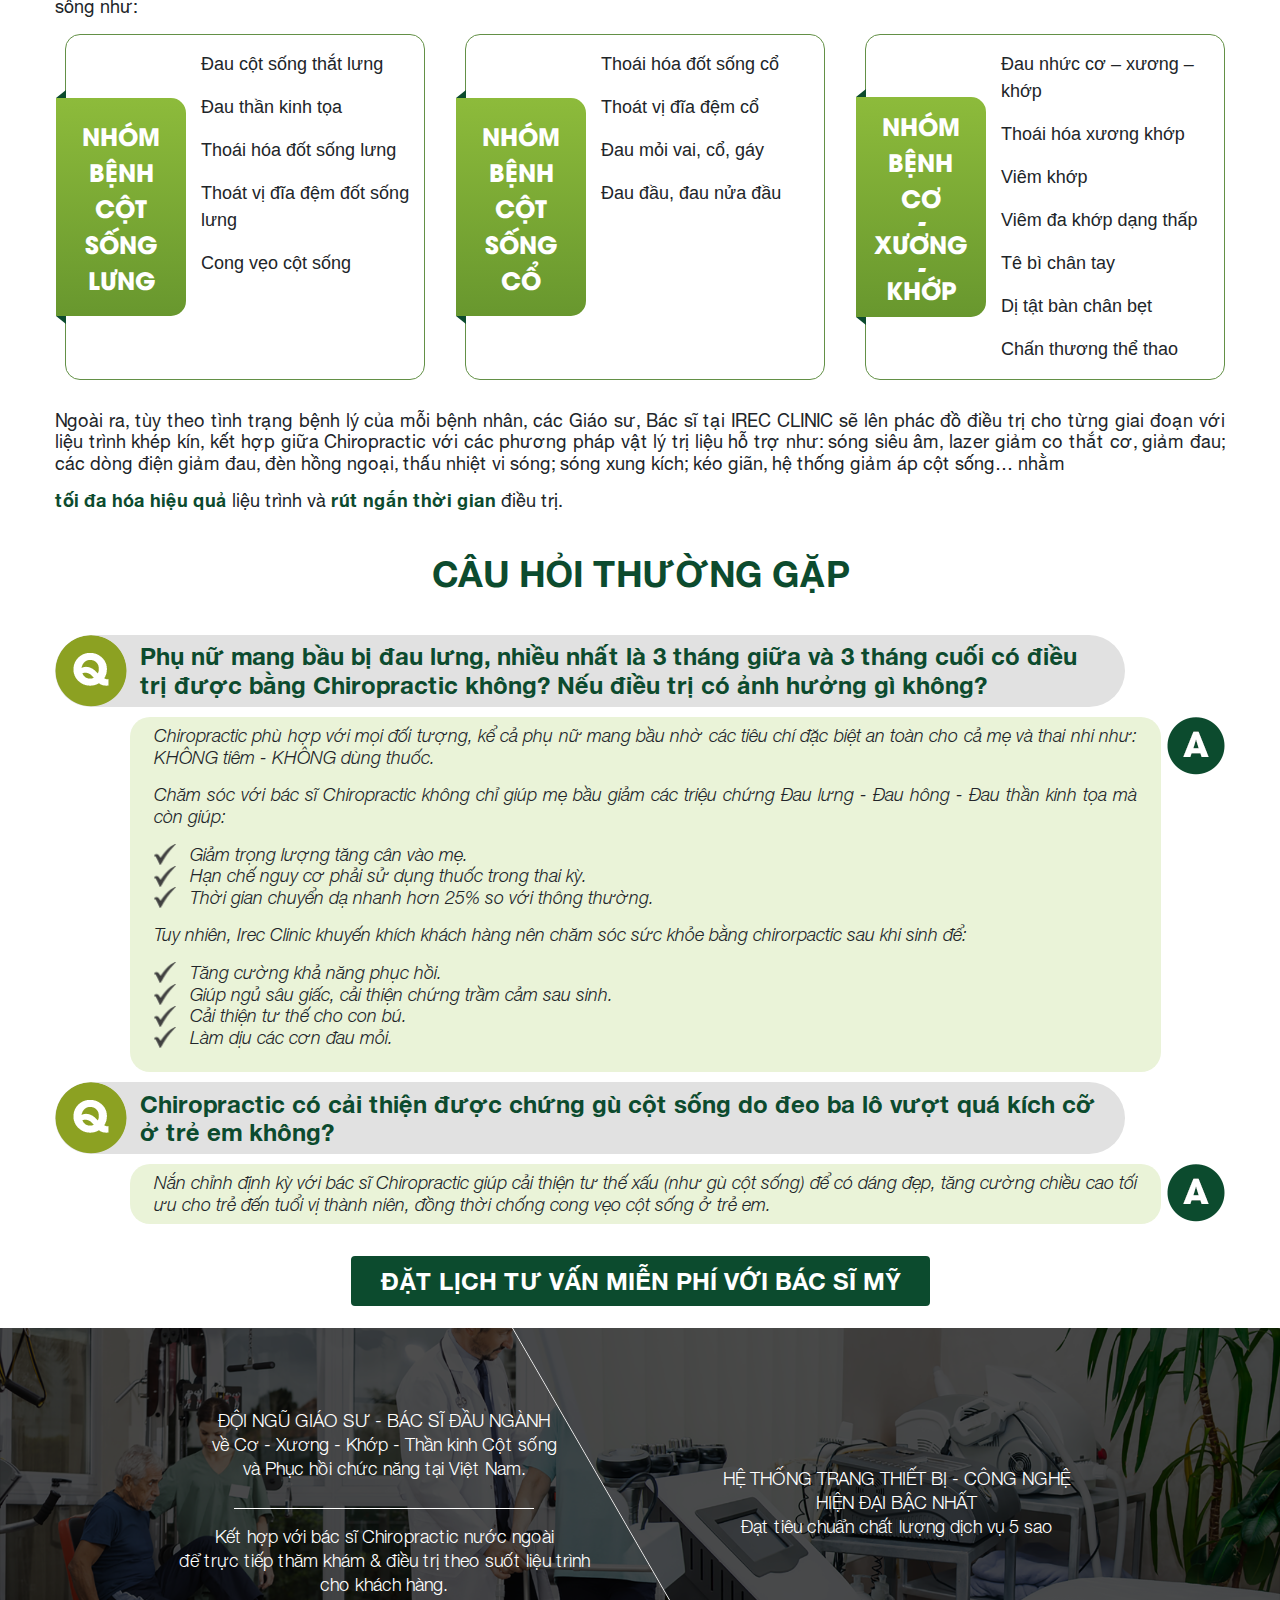
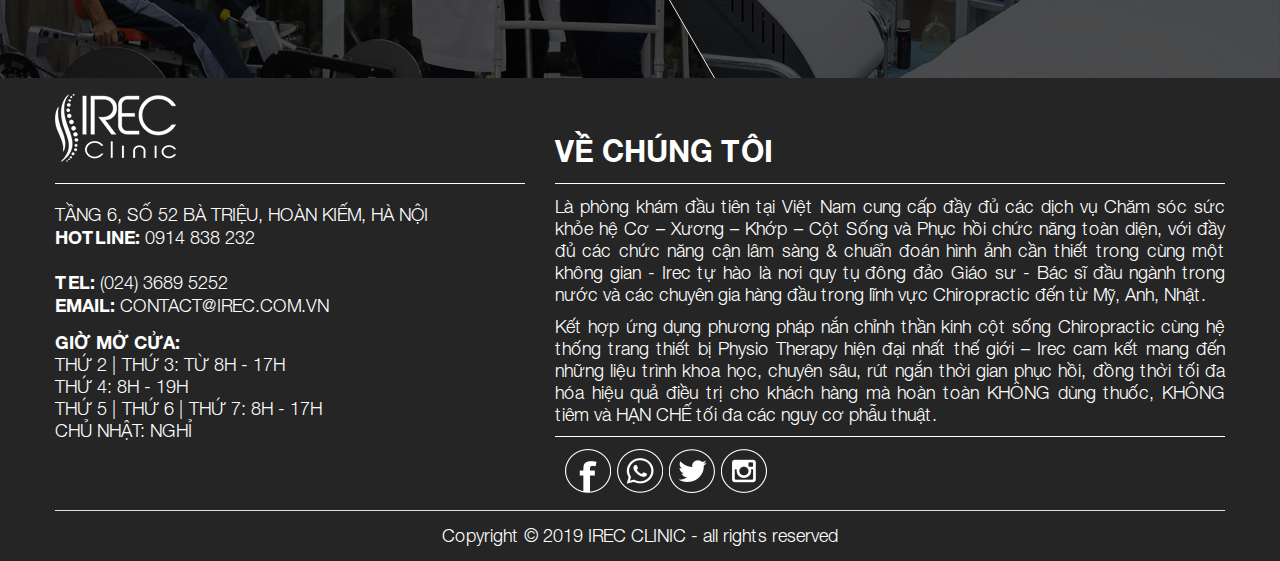
==== commit 4c8dc5eb: "add 5th landing page + edit style" ====
--- a/dest/chiropractic.html
+++ b/dest/chiropractic.html
@@ -371,37 +371,40 @@
                 </div>
             </div>
         </section>
-        <!-- difference questions-->
-        <section class="section">
-            <div class="container">
-                <h2 class="section__title">Câu hỏi thường gặp</h2>
+        <section>
+            <div class="container">
+                <h2 class="title">Câu hỏi thường gặp</h2>
                 <div class="question">
-                    <img class="question__icon" src="./images/icon-question.png" alt="" />
-                    <div class="question__text">Làm thế nào để biết được chính xác có bị thoát vị đĩa đệm hay không?</div>
+                    <img class="question__icon" src="./images/icon-question.png" alt="">
+                    <div class="question__text">Phụ nữ mang bầu bị đau lưng, nhiều nhất là 3 tháng giữa và 3 tháng cuối có điều trị được bằng Chiropractic không? Nếu điều trị có ảnh hưởng gì không?</div>
                 </div>
                 <div class="answer">
-                    <img class="answer__icon" src="./images/icon-answer.png" alt="" />
+                    <img class="answer__icon" src="./images/icon-answer.png" alt="">
                     <div class="answer__content">
-                        <p>Thoát vị đĩa đệm và xoắn các chùm cơ dọc cột sống đều có triệu chứng tương đồng. Do đó để chuẩn đoán chính xác có bị thoát vị đĩa đệm hay không đòi hỏi phải có các thiết bị hiện đại và kiến thức chuyên khoa của Bác sĩ.</p>
-                        <p>Theo đó, phòng khám IREC được trang bị đầy đủ hệ thống các trang thiết bị chẩn đoán hình ảnh hiện đại như:
-                            <strong>Máy siêu âm 4D Voluson 8 GE Healthcare, Hệ thống chụp cộng hưởng từ Magnetom amira 1.5 Telsa của Siemens, Máy X-quang Kỹ thuật số của Hàn quốc...</strong>
-                            cho kết quả chuẩn đoán chính xác các điểm thoát vị đĩa đệm trên cột sống.
-                        </p>
+                        <p>Chiropractic phù hợp với mọi đối tượng, kể cả phụ nữ mang bầu nhờ các tiêu chí đặc biệt an toàn cho cả mẹ và thai nhi như: KHÔNG tiêm - KHÔNG dùng thuốc.</p>
+                        <p>Chăm sóc với bác sĩ Chiropractic không chỉ giúp mẹ bầu giảm các triệu chứng Đau lưng - Đau hông - Đau thần kinh tọa mà còn giúp:</p>
+                        <ul>
+                            <li>Giảm trọng lượng tăng cân vào mẹ.</li>
+                            <li>Hạn chế nguy cơ phải sử dụng thuốc trong thai kỳ.</li>
+                            <li>Thời gian chuyển dạ nhanh hơn 25% so với thông thường.</li>
+                        </ul>
+                        <p>Tuy nhiên, Irec Clinic khuyến khích khách hàng nên chăm sóc sức khỏe bằng chirorpactic sau khi sinh để:</p>
+                        <ul>
+                            <li>Tăng cường khả năng phục hồi.</li>
+                            <li>Giúp ngủ sâu giấc, cải thiện chứng trầm cảm sau sinh.</li>
+                            <li>Cải thiện tư thế cho con bú.</li>
+                            <li>Làm dịu các cơn đau mỏi.</li>
+                        </ul>
                     </div>
                 </div>
                 <div class="question">
-                    <img class="question__icon" src="./images/icon-question.png" alt="" />
-                    <div class="question__text">Điều trị với hệ thống giảm áp cột sống không phẫu thuật (D.O.C) như thế nào?</div>
+                    <img class="question__icon" src="./images/icon-question.png" alt="">
+                    <div class="question__text">Chiropractic có cải thiện được chứng gù cột sống do đeo ba lô vượt quá kích cỡ ở trẻ em không?</div>
                 </div>
                 <div class="answer">
-                    <img class="answer__icon" src="./images/icon-answer.png" alt="" />
+                    <img class="answer__icon" src="./images/icon-answer.png" alt="">
                     <div class="answer__content">
-                        <p>Được trang bị với một hệ thống dây tự động, DOC sẽ từ từ đưa cột sống của bệnh nhân về vị trí phù hợp. Hệ thống dây chằng thoải mái giúp ổn định vùng hông và xương chậu của bệnh nhân. Hầu hết bệnh nhân cho biết: họ hầu như không
-                            cảm thấy cột sống bị khó chịu trong quá trình giảm áp.</p>
-                        <p>Hệ thống điều khiển tiên tiến trong hệ thống giảm áp tự động giúp điều chỉnh và giám sát góc nghiêng thích hợp, cho phép xác định vị trí các đĩa đệm gây ra đau đớn của bệnh nhân; cùng với việc sử dụng đường cong logarithmic để
-                            tránh phản ứng proprioceptor (co thắt cơ thông thường). Ngoài ra, thiết kế giường phân tích giúp giảm ma sát và cho phép tách nhẹ nhàng đốt sống và giảm thiểu tác động của trọng lực.</p>
-                        <p>Thông thường, bệnh nhân chỉ cần thư giãn và máy DOC sẽ tạo ra một hiệu ứng giảm áp trên lưng của bệnh nhân giúp đĩa đệm bị thoát vị trở lại trạng thái bình thường và ngừng gây đau đớn. Việc điều trị giảm áp chỉ như một quá trình
-                            kéo liên tục nhẹ nhàng. Vì vậy, người bệnh có thể thư giãn, thậm chí ngủ thiếp đi trong quá trình điều trị.</p>
+                        <p>Nắn chỉnh định kỳ với bác sĩ Chiropractic giúp cải thiện tư thế xấu (như gù cột sống) để có dáng đẹp, tăng cường chiều cao tối ưu cho trẻ đến tuổi vị thành niên, đồng thời chống cong vẹo cột sống ở trẻ em.</p>
                     </div>
                 </div>
                 <div class="text-center py-20">
--- a/dest/css/style.css
+++ b/dest/css/style.css
@@ -8895,7 +8895,7 @@
   font-size: 36px;
   line-height: 1.2;
   font-weight: 700;
-  color: #56826e;
+  color: #0c4b2e;
   text-align: center;
   text-transform: uppercase;
   margin: 40px 0; }
@@ -10727,7 +10727,7 @@
 
 .effective__body {
   position: absolute;
-  top: 38px;
+  top: 30px;
   left: 50%;
   width: 50%;
   padding: 0 65px 0 20px; }
@@ -10740,25 +10740,17 @@
   color: #95c23d; }
 
 .effective__desc ul {
-  list-style: none;
+  list-style-position: inside;
   margin-bottom: 0;
   padding-left: 0; }
   .effective__desc ul li {
     font-size: 14px;
     line-height: 17px;
-    margin-bottom: 10px;
+    margin-bottom: 4px;
     color: #707070;
     text-align: justify; }
     .effective__desc ul li:last-child {
       margin-bottom: 0; }
-    .effective__desc ul li::before {
-      content: '';
-      display: inline-block;
-      width: 10px;
-      height: 10px;
-      margin-right: 8px;
-      border-radius: 50%;
-      background-color: #707070; }
 
 @media (max-width: 1199px) {
   .effective__body {
@@ -10917,7 +10909,7 @@
       -webkit-transform: scale(1.05);
               transform: scale(1.05); }
   .benefit__content {
-    background-color: #639046;
+    background-color: #95c23d;
     color: #fff;
     -webkit-box-shadow: 0 0 0 1px #dee2e6;
             box-shadow: 0 0 0 1px #dee2e6;
@@ -10927,7 +10919,7 @@
       content: '';
       border-width: 15px 20px;
       border-style: solid;
-      border-color: #639046 transparent transparent transparent;
+      border-color: #95c23d transparent transparent transparent;
       position: absolute;
       z-index: 10;
       top: 100%;
@@ -11131,7 +11123,7 @@
             flex-grow: 1;
     padding: 20px;
     border-radius: 10px;
-    background-color: #639046;
+    background-color: #95c23d;
     color: #fff; }
   .stage__title {
     text-align: center;
@@ -11168,13 +11160,13 @@
         -ms-flex-align: center;
             align-items: center;
     text-align: center;
-    background-color: #639046;
+    background-color: #95c23d;
     color: #fff;
     position: relative; }
     .sympt__title::after {
       content: '';
       border: 15px solid transparent;
-      border-left-color: #639046;
+      border-left-color: #95c23d;
       position: absolute;
       top: 50%;
       left: 100%;
@@ -11244,6 +11236,103 @@
     left: 0;
     width: 100%;
     height: 100%; }
+
+.sign {
+  display: -webkit-box;
+  display: -ms-flexbox;
+  display: flex;
+  -webkit-box-orient: vertical;
+  -webkit-box-direction: normal;
+      -ms-flex-direction: column;
+          flex-direction: column;
+  -webkit-box-pack: center;
+      -ms-flex-pack: center;
+          justify-content: center;
+  background-color: #95c23d;
+  color: #fff;
+  min-height: 120px;
+  padding: 0 70px;
+  border-radius: 60px;
+  font-family: "HelveticaNeue";
+  font-size: 18px;
+  line-height: 1.2; }
+  .sign__title {
+    font-size: 24px;
+    font-weight: bold; }
+  .sign__text {
+    text-align: justify;
+    margin-top: 10px; }
+  @media (max-width: 767px) {
+    .sign {
+      padding: 20px 30px; } }
+
+.sign-2 {
+  display: -webkit-box;
+  display: -ms-flexbox;
+  display: flex;
+  -webkit-box-orient: vertical;
+  -webkit-box-direction: normal;
+      -ms-flex-direction: column;
+          flex-direction: column;
+  height: 100%;
+  font-family: "HelveticaNeue";
+  font-size: 18px; }
+  .sign-2__iwrap {
+    display: block;
+    position: relative;
+    border-radius: 50%;
+    overflow: hidden; }
+    .sign-2__iwrap::before {
+      content: '';
+      display: block;
+      width: 100%;
+      padding-bottom: 100%; }
+    .sign-2__iwrap img {
+      position: absolute;
+      top: 0;
+      left: 0;
+      width: 100%;
+      height: 100%;
+      -o-object-fit: cover;
+         object-fit: cover;
+      -o-object-position: 50% 50%;
+         object-position: 50% 50%; }
+  .sign-2__content {
+    -webkit-box-flex: 1;
+        -ms-flex-positive: 1;
+            flex-grow: 1;
+    padding-top: 30px;
+    border-left: 1px solid #95c23d;
+    position: relative; }
+    .sign-2__content::before {
+      content: '';
+      display: block;
+      height: 50px;
+      border-left: 1px solid #95c23d;
+      position: absolute;
+      bottom: 100%;
+      left: 0;
+      -webkit-transform-origin: bottom left;
+              transform-origin: bottom left;
+      -webkit-transform: rotate(45deg);
+              transform: rotate(45deg); }
+    .sign-2__content::after {
+      content: '';
+      width: 28px;
+      height: 28px;
+      border-radius: 50%;
+      background-color: #95c23d;
+      position: absolute;
+      top: -50px;
+      left: 25px; }
+    .sign-2__content ul {
+      padding-left: 20px;
+      list-style-position: inside; }
+  @media (max-width: 767px) {
+    .sign-2 {
+      font-size: 14px; }
+      .sign-2__content ul {
+        padding-left: 10px; } }
 
 .aside__block {
   margin-bottom: 20px; }
@@ -12144,11 +12233,26 @@
   line-height: 1.2; }
 
 .recuperate__wrapper {
-  background: url("../images/recuperate-bg.png") no-repeat;
-  background-position: 100% 0;
   background-color: #95c23d;
   color: #fff;
-  padding: 40px; }
+  padding: 40px;
+  position: relative;
+  z-index: 1; }
+
+.recuperate__content {
+  position: static; }
+
+.recuperate__bg {
+  position: absolute;
+  top: 0;
+  right: 0;
+  z-index: -1;
+  height: 100%;
+  max-width: 100%;
+  -o-object-fit: cover;
+     object-fit: cover;
+  -o-object-position: 50% 50%;
+     object-position: 50% 50%; }
 
 .recuperate__tabs {
   -webkit-box-orient: vertical;
@@ -12205,6 +12309,28 @@
       .recuperate__post ul li:last-child {
         margin-bottom: 0; }
 
+.recuperate__post-2 {
+  font-family: "HelveticaNeue";
+  font-size: 14px;
+  line-height: 1.2;
+  background-color: rgba(0, 0, 0, 0.3);
+  border-radius: 4px;
+  color: #fff;
+  padding: 12px;
+  max-width: 378px;
+  margin-left: auto;
+  text-align: justify; }
+  .recuperate__post-2 ul {
+    padding-left: 0;
+    list-style-position: inside; }
+    .recuperate__post-2 ul li {
+      margin-bottom: 10px; }
+      .recuperate__post-2 ul li:last-child {
+        margin-bottom: 0; }
+  .recuperate__post-2 p:last-child,
+  .recuperate__post-2 ul:last-child {
+    margin-bottom: 0; }
+
 @media (max-width: 1199px) {
   .recuperate__wrapper {
     padding: 30px; }
@@ -12219,11 +12345,17 @@
     border-right: 0;
     padding-bottom: 30px;
     margin-bottom: 30px;
-    border-bottom: 1px solid #fff; } }
+    border-bottom: 1px solid #fff; }
+  .recuperate__content {
+    position: relative;
+    padding: 30px !important;
+    margin: -30px;
+    width: calc(100% + 60px); } }
 
 @media (max-width: 575px) {
   .recuperate__wrapper {
-    background-image: unset; } }
+    background-image: unset;
+    margin: 0 -15px; } }
 
 .criteria-wrap {
   display: -webkit-box;
@@ -12264,8 +12396,18 @@
     color: #fff; }
 
 .question {
+  display: -webkit-box;
+  display: -ms-flexbox;
+  display: flex;
+  -webkit-box-orient: vertical;
+  -webkit-box-direction: normal;
+      -ms-flex-direction: column;
+          flex-direction: column;
+  -webkit-box-pack: center;
+      -ms-flex-pack: center;
+          justify-content: center;
   background-color: #e1e1e1;
-  padding: 20px 30px 20px 85px;
+  padding: 5px 30px 5px 85px;
   margin-right: 100px;
   border-radius: 36px;
   min-height: 72px;
@@ -12273,8 +12415,8 @@
   margin-bottom: 10px;
   font-family: "HelveticaNeue";
   font-size: 24px;
+  line-height: 1.2;
   font-weight: bold;
-  line-height: 32px;
   color: #0c4b2e; }
   .question__icon {
     width: 72px;
@@ -12289,25 +12431,25 @@
   @media (max-width: 767px) {
     .question {
       margin-right: 0;
-      font-size: 20px;
-      line-height: 30px;
-      padding-top: 10px;
-      padding-bottom: 10px;
-      padding-right: 20px;
-      min-height: 40px; } }
+      font-size: 16px;
+      line-height: 1.2;
+      padding-top: 5px;
+      padding-bottom: 5px;
+      padding-right: 20px; } }
 
 .answer {
   padding: 0 64px 0 75px;
   margin-bottom: 10px;
+  font-family: "HelveticaNeue";
+  font-weight: 400;
+  font-size: 18px;
+  line-height: 1.2;
   position: relative; }
   .answer__icon {
     position: absolute;
     top: 0;
     right: 0; }
   .answer__content {
-    font-family: "HelveticaNeue";
-    font-weight: 400;
-    font-size: 18px;
     font-style: italic;
     padding: 8px 24px;
     border-radius: 20px;
@@ -12315,9 +12457,25 @@
     text-align: justify; }
     .answer__content p:last-child {
       margin-bottom: 0; }
+    .answer__content ul {
+      list-style: none;
+      padding-left: 0; }
+      .answer__content ul li {
+        padding-left: 36px;
+        position: relative; }
+        .answer__content ul li::before {
+          content: '';
+          display: block;
+          width: 22px;
+          height: 22px;
+          background: url("../images/icon-check.png") center/contain no-repeat;
+          position: absolute;
+          top: 0;
+          left: 0; }
   @media (max-width: 767px) {
     .answer {
-      padding-left: 0; } }
+      padding-left: 0;
+      font-size: 14px; } }
 
 .lp-intro {
   display: block;
@@ -12446,4 +12604,176 @@
     .lp-intro__content {
       font-size: 16px; } }
 
+.treatment {
+  font-family: "HelveticaNeue";
+  background: url("../images/treatment-bg.jpg") center/cover no-repeat;
+  font-size: 14px;
+  line-height: 1.2;
+  padding: 30px 0; }
+  .treatment ul {
+    list-style-position: inside;
+    padding-left: 0;
+    margin-bottom: 0;
+    text-align: justify; }
+  @media (min-width: 992px) {
+    .treatment {
+      font-size: 18px; }
+      .treatment ul {
+        max-width: 800px;
+        margin: 0 auto;
+        list-style: none; }
+        .treatment ul li {
+          margin-bottom: 8px;
+          position: relative;
+          padding-left: 30px; }
+          .treatment ul li:last-child {
+            margin-bottom: 0; }
+          .treatment ul li::before {
+            content: '';
+            display: block;
+            width: 16px;
+            height: 20px;
+            background: url("../images/icon-arrow-black.png") center/contain no-repeat;
+            position: absolute;
+            top: 0;
+            left: 0; } }
+
+.bone-img {
+  display: block;
+  width: 100%;
+  max-width: 120px; }
+  @media (max-width: 767px) {
+    .bone-img {
+      max-width: 40vw;
+      position: absolute;
+      z-index: -1;
+      bottom: 0;
+      left: 50%;
+      -webkit-transform: translateX(-50%);
+              transform: translateX(-50%); } }
+  @media (max-width: 767px) and (orientation: landscape) {
+    .bone-img {
+      display: none; } }
+
+.neck-bone {
+  position: absolute;
+  z-index: -1;
+  bottom: 0;
+  left: 50%;
+  -webkit-transform: translateX(-50%);
+          transform: translateX(-50%); }
+
+.neck-bone-content {
+  padding-bottom: 120px; }
+
+.section-2 {
+  height: 100%;
+  font-family: "HelveticaNeue";
+  position: relative;
+  z-index: 1;
+  color: #535353;
+  padding: 40px 110px 40px 0; }
+  .section-2.text-white {
+    color: #fff; }
+  .section-2.right {
+    padding-left: 110px;
+    padding-right: 0; }
+  .section-2__underlay {
+    background-color: #ededed;
+    position: absolute;
+    top: 0;
+    right: 0;
+    height: 100%;
+    width: 50vw;
+    z-index: -2;
+    overflow: hidden; }
+    .section-2__underlay.right {
+      left: 0;
+      right: auto; }
+    .section-2__underlay.green {
+      background-color: #95c23d; }
+  .section-2__bg {
+    display: block;
+    min-height: 100%;
+    position: absolute;
+    z-index: -1;
+    top: 0;
+    left: 0; }
+    .section-2__bg.right {
+      left: auto;
+      right: 0; }
+  .section-2__title {
+    font-size: 24px;
+    font-weight: bold;
+    text-transform: uppercase;
+    position: relative;
+    padding-bottom: 12px;
+    margin-bottom: 24px; }
+    .section-2__title::after {
+      content: '';
+      display: block;
+      width: 370px;
+      max-width: 100%;
+      position: absolute;
+      bottom: 0;
+      left: 0;
+      border-bottom: 1px solid currentColor; }
+    .section-2__title.right {
+      text-align: right; }
+      .section-2__title.right::after {
+        content: '';
+        left: auto;
+        right: 0; }
+  .section-2__body {
+    font-size: 20px;
+    line-height: 1.2;
+    text-align: justify; }
+    .section-2__body ul {
+      list-style-position: inside;
+      padding-left: 0;
+      margin-bottom: 0; }
+  .section-2__list {
+    list-style: none;
+    margin-bottom: 0;
+    padding-left: 0; }
+  .section-2__item {
+    text-align: justify;
+    margin-bottom: 16px;
+    padding-left: 66px;
+    position: relative; }
+    .section-2__item:last-child {
+      margin-bottom: 0; }
+  .section-2__number {
+    position: absolute;
+    top: -10px;
+    left: 0;
+    font-size: 48px;
+    font-weight: bold; }
+  @media (max-width: 1199px) {
+    .section-2 {
+      padding: 40px 0 !important; }
+      .section-2__underlay {
+        width: 100vw;
+        left: 50% !important;
+        -webkit-transform: translateX(-50%);
+                transform: translateX(-50%);
+        right: auto !important; }
+      .section-2__title {
+        text-align: center !important; }
+        .section-2__title::after {
+          right: auto !important;
+          left: 50% !important;
+          -webkit-transform: translateX(-50%);
+                  transform: translateX(-50%); } }
+  @media (max-width: 767px) {
+    .section-2__bg {
+      width: 100%;
+      height: 100%;
+      -o-object-fit: cover;
+         object-fit: cover;
+      -o-object-position: 50% 50%;
+         object-position: 50% 50%; }
+    .section-2__body {
+      font-size: 16px; } }
+
 /*# sourceMappingURL=style.css.map */
